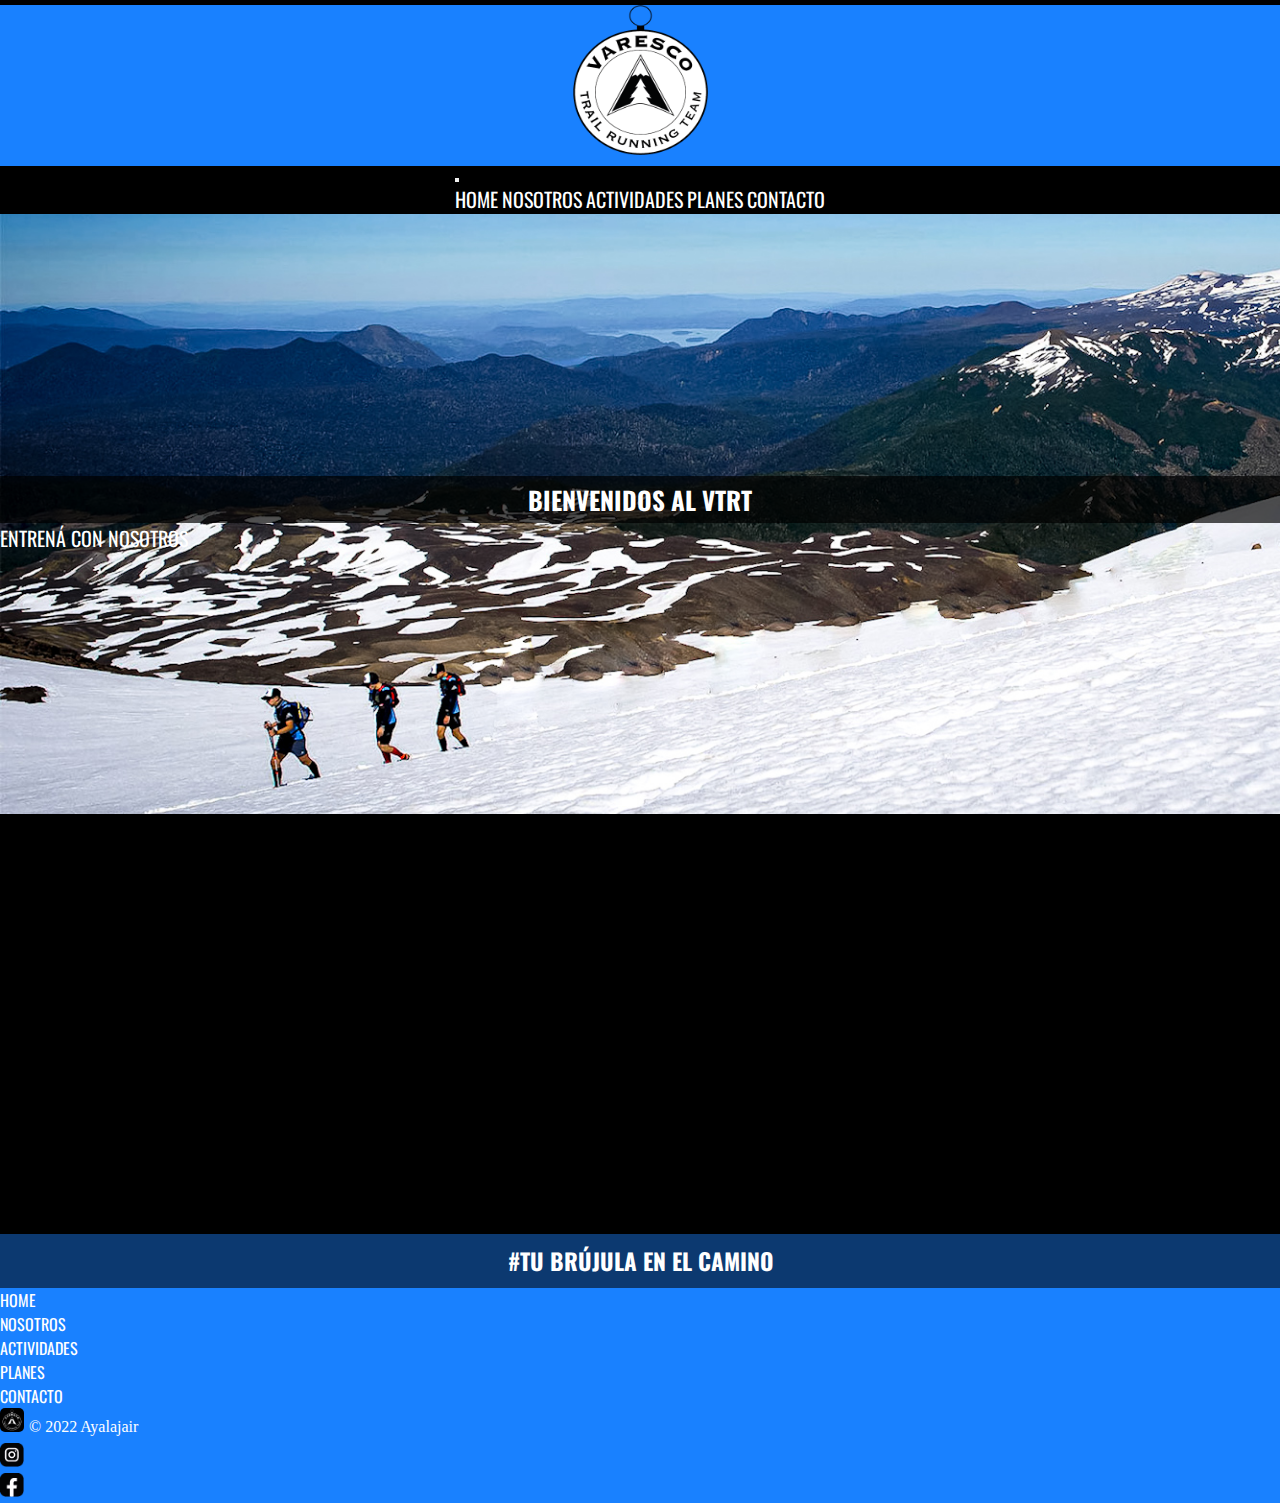
==== index.html @ 9fd73ffb "Se agregó un boton en cada página con bootstrap" ====
<!DOCTYPE html>
<html lang="es">
<head>
    <meta charset="UTF-8">
    <meta http-equiv="X-UA-Compatible" content="IE=edge">
    <meta name="viewport" content="width=device-width, initial-scale=1.0">
    <title>Varesco Trail Running Team - Home</title>
    <link href="https://cdn.jsdelivr.net/npm/bootstrap@5.1.3/dist/css/bootstrap.min.css" rel="stylesheet" integrity="sha384-1BmE4kWBq78iYhFldvKuhfTAU6auU8tT94WrHftjDbrCEXSU1oBoqyl2QvZ6jIW3" crossorigin="anonymous">
    <link rel="stylesheet" href="./css/estilo.css">
    <link rel="shorcut icon" href="./img/favicon_io/android-chrome-512x512.png">
    <link rel="preconnect" href="https://fonts.googleapis.com">
    <link rel="preconnect" href="https://fonts.gstatic.com" crossorigin>
    <link href="https://fonts.googleapis.com/css2?family=Oswald:wght@200;400;500;700&family=Roboto:ital,wght@0,100;0,300;0,400;0,500;1,300&display=swap" rel="stylesheet">
    <link rel="stylesheet" href="https://unpkg.com/aos@next/dist/aos.css" />
</head>
<body class="layout">
    <header class="header container-fluid fixed-top">
        <div class="header__logo">
            <a href="./index.html">
                <img src="./img/Logo VTRT.png" alt="Logo Varesco" >
            </a>
        </div>
        <nav class="navbar navbar-expand-lg navbar-dark header__menu">
            <div class="container-fluid">
                <button class="navbar-toggler" type="button" data-bs-toggle="collapse" data-bs-target="#navbarNavAltMarkup" aria-controls="navbarNavAltMarkup" aria-expanded="false" aria-label="Toggle navigation">
                <span class="navbar-toggler-icon"></span>
                </button>
                <div class="collapse navbar-collapse menu_texto" id="navbarNavAltMarkup">
                    <div class="navbar-nav">
                        <a class="nav-link active" aria-current="page" href="./index.html">Home</a>
                        <a class="nav-link" href="./html/nosotros.html">Nosotros</a>
                        <a class="nav-link" href="./html/actividades.html">Actividades</a>
                        <a class="nav-link" href="./html/planes.html">Planes</a>
                        <a class="nav-link" href="./html/contacto.html">Contacto</a>
                </div>
                </div>
            </div>
        </nav>
    </header>
    <section class="banner__home">
        <div class="banner__titulo">
            <h1 class="titulo">Bienvenidos al Vtrt</h1>
        </div>
        <div class="d-grid col-2 mx-auto my-4 ">
            <a class="btn btn-primary btn-sm" href="./html/contacto.html" role="button">Entrená con nosotros</a>
        </div>    
    </section>
    <main class="seccion"> 
        <div class="seccion__contenedor" data-aos="fade-up">
            <div class="contenedor__imagen">
                <img src="./img/icono_runner.png" alt="icono entrenamiento" >
            </div>
            <div class="contenedor__texto">
                <h3>Entrenamientos Grupales</h3>
                <p>Vení y sumate a entrenar con nosotros, nos juntamos todas las semanas para mejorar aspectos técnicos.</p>
            </div>
        </div>
        <div class="seccion__contenedor" data-aos="fade-up">
            <div class="contenedor__imagen">
                <img src="./img/icono_laptop.png" alt="icono a distancia" >
            </div>
            <div class="contenedor__texto">
                <h3>Entrenamiento a Distancia</h3>
                <p>Contanos tus objetivos y recibí una planificación acorde a ellos para entrenar desde donde quieras.</p>
            </div>
        </div>
        <div class="seccion__contenedor" data-aos="fade-up">
            <div class="contenedor__imagen">
                <img src="./img/icono_carpa.png" alt="icono campamentos" >
            </div>
            <div class="contenedor__texto">
                <h3>Camps</h3>
                <p>Si te gusta la montaña, podés sumarte a nuestros camps, pasá unos días lejos de la ciudad y aprovechá para entrenar.</p>
            </div>
        </div>
    </main>
        <footer class="d-flex flex-wrap justify-content-around align-items-center my-4 footer">
            <div class="container-fluid contenedor_eslogan">    
                <h2 class="eslogan">#tu brújula en el camino</h2>
            </div>
            <div class="container-fluid">
                <ul class="nav justify-content-center border-bottom pb-3 mb-3">
                    <li class="nav-item"><a href="./index.html" class="nav-link px-2 copy">Home</a></li>
                    <li class="nav-item"><a href="./html/nosotros.html" class="nav-link px-2 copy">Nosotros</a></li>
                    <li class="nav-item"><a href="./html/actividades.html" class="nav-link px-2 copy">Actividades</a></li>
                    <li class="nav-item"><a href="./html/planes.html" class="nav-link px-2 copy">Planes</a></li>
                    <li class="nav-item"><a href="./html/contacto.html" class="nav-link px-2 copy">Contacto</a></li>
                </ul>
            </div>
            <div class="col-md-4 d-flex align-items-center footer_bajo">
                <a href="./index.html" class="mb-3 me-2 mb-md-0 text-muted text-decoration-none lh-1">
                    <img src="./img/favicon_io/favicon-32x32.png" alt="logo vtrt" class="bi loguito" width="24" height="24">
                </a>
                <span class="copy">© 2022 Ayalajair</span>
            </div>
            <ul class="nav col-md-4 justify-content-end list-unstyled d-flex footer_bajo">
                <li class="ms-3"><a class="text-muted" href="https://www.instagram.com/varesco.trt"><img src="./img/icono instagram.png" alt="logo instagram" width="24" height="24"></a></li>
                <li class="ms-3"><a class="text-muted" href="https://www.facebook.com/varesco.trt/"><img src="./img/icono face.png" alt="logo facebook" width="24" height="24"></a></li>
            </ul>
        </footer>
    <!-- Script de animaciones Aos -->
    <script src="https://unpkg.com/aos@next/dist/aos.js"></script>
    <script>
        AOS.init();
    </script>    
    <!-- Bootstrap JS -->
    <script src="https://cdn.jsdelivr.net/npm/bootstrap@5.1.3/dist/js/bootstrap.bundle.min.js" integrity="sha384-ka7Sk0Gln4gmtz2MlQnikT1wXgYsOg+OMhuP+IlRH9sENBO0LRn5q+8nbTov4+1p" crossorigin="anonymous"></script>
</body>
</html>
---- css/estilo.css ----
* {
	margin: 0;
	padding: 0;
}
html,body {
	width: 100%;
	height: 100vh;
}
html {
    background-color: #000;
}
h1 {
	font-size: 25px;
}

h2 {
	font-family: 'Oswald', sans-serif;
	text-transform: uppercase;
	font-size: 23px;
}
h3 {
	font-family: 'Oswald', sans-serif;
	text-transform: uppercase;
}

a {
	text-decoration: none;
	color: #fff;
	font-family: 'Oswald', sans-serif;
	font-size: 20px;
	text-transform: uppercase;
}

p {
	font-size: 15px;
}

/* .layout {
	display: grid;
	grid-template-columns: 45px auto 45px;
	grid-template-rows: auto 600px auto auto auto 250px;
} */


.header {
    background-color: #1981FF;
	width: 100%;
	position: sticky;
	top: 0;
	padding: 0;
}
.header__logo {
    margin: 5px;
	display: flex;
	justify-content: center;
}

.header__logo img {
	width: 135px;
	height: 150px;
}

.header__menu {
	background-color: #000;
	display: flex;
	justify-content: center;
}
.menu_texto {
	display: flex;
	justify-content: center;
}
.header__menu a {
	text-align: center;
}


/*-------------------------------- Css Página Home-------------------------------------------------- */

.banner__home {
	grid-column: 1/4;
	grid-row: 2/3;
	padding-top: 0;
	width: 100%;
	height: auto;
	background-image: url(../img/imagen_portada.jpg);
	background-attachment: fixed;
	background-size: cover;
	background-repeat: no-repeat;
	height: 600px;
	display:flex;
	flex-flow: column;
	justify-content: center;

}

.banner__titulo {
	background-color: #000000af;
	color: #fff;
	padding: 5px;
	
	text-align: center;
	text-transform: uppercase;
	font-family: 'Oswald', sans-serif;
}

.banner__subtitulo {
	background-color: #0C3970;
	width: 250px;
	border: 1px solid #000;
	border-radius: 5px;
	text-align: center;
	margin: 50px auto;
	padding: 5px 10px;
	color: #fff;
	font-size: 20px;
	text-transform: uppercase;
	font-family: 'Oswald', sans-serif;
}


.seccion {
	grid-column: 2/3;
	grid-row: 3/6;
	margin-top: 40px;
	margin-bottom: 40px;
	display: flex;
	flex-flow: row wrap;
	justify-content: space-evenly;
}

.seccion__contenedor {
	width: 300px;
	height: 300px;
	margin: 20px;
	background-color: #1981FF;
	display: flex;
	flex-direction: column;
	justify-content: space-between;
	align-items: center;
	border-radius: 20px;
	box-shadow: 0 0 4px 0 #fff;
	
}

.seccion__contenedor:hover {
	transition: 0.2 all;
	transform: scale(1.05);
}

.contenedor__imagen img {
	background-color: #fff;
	margin: 20px;
	padding: 10px;
	border-radius: 20px;
	width: 125px;
	height: 100px;
}

.contenedor__texto {
	height: auto;
}

.contenedor__texto h3 {
	color: #fff;
	background-color: #000;
	text-align: center;
	padding: 5px;
}

.contenedor__texto p {
	background-color: #0C3970;
	color: #fff;
	font-family: 'Roboto', sans-serif;
	text-align: center;
	padding: 10px;
	margin: 0;
	border-radius:0 0 20px 20px;
	
}

/*-------------------------- Css página Nosotros------------------------------------------------ */

.banner__nosotros {
	grid-column: 1/4;
	padding-top: 0;
	width: 100%;
	height: auto;
	background-image: url(../img/imagen_nosotros.jpg);
	background-attachment: fixed;
	background-size: cover;
	background-repeat: no-repeat;
	height: 600px;
	display:flex;
	flex-flow: column;
	justify-content: center;
}

.nosotros {
	grid-column: 2/3;
	grid-row: 3/5;
}
.ubicacion {
	grid-column: 2/3;
	grid-row: 5/6;
}

.nosotros__contenido {
	
	height: auto;
	width: 100%;
	display: flex;
	flex-wrap: wrap;
	justify-content: center;
	align-items: center;
	overflow: hidden;
}

.nosotros__contenido--azul {
	height: auto;
	width: 100%;
	background-color: #0C3970;
	display: flex;
	flex-wrap: wrap;
	justify-content: center;
	align-items: center;
	overflow: hidden;
}

.nosotros__media img {
	height: 350px;
	border-radius: 5px;
}

.nosotros__media {
	height: 350px;
    margin: 15px;
	display: inline-block;
    padding: 10px;
}

.nosotros__texto{
	color:#fff;
	width: 30%;
	display: inline-block;
	margin: 10px;
    padding: 10px 20px 20px 10px;
}
.nosotros__texto h2 {
	text-align: center;
	padding: 5px;
}

.nosotros__texto p {
	font-size: 15px;
	font-family: 'Roboto', sans-serif;
	text-align: justify;
}
.nosotros__media iframe {
	border-radius: 5px;
	height: 350px;
	width: 400px;
}


/*--------------------------- Css página actividades ---------------------------------------*/

.banner__actividades {
	grid-column: 1/4;
	padding-top: 0;
	width: 100%;
	height: auto;
	background-image: url(../img/imagen__actividades.jpg);
	background-attachment: fixed;
	background-size: cover;
	background-repeat: no-repeat;
	height: 600px;
	display:flex;
	flex-flow: column;
	justify-content: center;
}

.actividades {
	grid-column: 2/3;
	grid-row: 3/6;
}
.galeria {
	width: 100%;
	height: auto;
	overflow: hidden;
}

.galeria__texto {
	color: #fff;
	text-align: center;
	overflow: hidden;
}

.galeria__texto h2 {
	background-color: #0C3970;
	padding: 10px;
	
}
.galeria__texto p {
	padding: 10px;
	font-family: 'Roboto', sans-serif;
	text-transform: uppercase;
}

.galeria__fotos {
	margin: 5px auto;
	width: 100%;
	max-width: 1000px;
	display: grid;
	grid-template-columns: repeat(3, 1fr);
	gap: 5px;
}

.galeria__fotos img {
	width: 100%;
	filter: blur(1px) brightness(80%);
}
.galeria__fotos img:hover {
	filter: none;
	transform: scale(1.01);
}

/* ----------------------Css página planes-------------------------------------------- */

.banner__planes {
	grid-column: 1/4;
	padding-top: 0;
	width: 100%;
	height: auto;
	background-image: url(../img/imagen_planes.jpg);
	background-attachment: fixed;
	background-size: cover;
	background-repeat: no-repeat;
	height: 600px;
	display:flex;
	flex-flow: column;
	justify-content: center;
}


.planes {
	grid-column: 2/3;
	grid-row: 3/6;
	width: 90%;
	max-width: 1200px;
	margin: 0 auto;
	display: flex;
	justify-content: space-evenly;
	align-items: center;
	flex-wrap: wrap;
}

.planes__tabla {
	color: #fff;
	text-align: center;
	margin: 20px 0 0 0;
	width: 30%;
	min-width: 250px;
	height: 350px;
	border: 1px solid #fff;
	border-radius: 5px;
	box-shadow: 0 0 4px 0 #fff;
	padding: 10px;
	flex-grow: 1;
}

.planes__tabla h2 {
	background-color: #1981FF;
	margin-bottom: 30px;
}

.planes__tabla h3 {
	margin-bottom: 30px;
}

.planes__tabla ul {
	margin-bottom: 40px;
}

.planes__tabla ul li {	
	font-family: 'Roboto', sans-serif;
	font-weight: 600;
	list-style: none;
	margin-bottom: 10px;
}

.planes__tabla a {
	background-color: #1981FF;
	padding: 5px 20px;
	border-radius: 20px;
	font-weight: 600;
}

.planes__tabla:hover {
	background-color: #0C3970;
	transition: 0.2 all;
	transform: scale(1.05);
}
/* ----------------------Css página contacto------------------------------------------ */

.banner__contacto {
	grid-column: 1/4;
	padding-top: 0;
	width: 100%;
	height: auto;
	background-image: url(../img/imagen_contacto.jpg);
	background-attachment: fixed;
	background-size: cover;
	background-repeat: no-repeat;
	height: 600px;
	display:flex;
	flex-flow: column;
	justify-content: center;
}

.formulario {
	grid-column: 2/3;
	grid-row: 3/6;
	width: 100%;
	height: auto;
}

.formulario__contacto {
	background-color: #0C3970;
	padding: 20px 10px;
	margin: 30px auto;
	height: auto;
	width: 400px;
	border-radius: 5px;
}
.formulario__contacto fieldset {
	width: 100%;
	margin: 15px 0;
	border: none;
	color: #fff;
}

.formulario__contacto legend {
	font-family: 'Oswald', sans-serif;
	font-size: 17px;
	text-transform: uppercase;
	text-align: center;
	background-color: #1981FF;
	width: 100%;
	height: 30px;
	margin: 20px 0;
}

.contacto__campo {
	font-family: 'Roboto', sans-serif;
	margin: auto;
	padding: 5px;
}
.contacto__campo input{
	padding: 3px;
}
.contacto__campo label {
	padding: 3px;
}

.comentario {
	width: 300px;
}

.contacto__submit input {
	color: #fff;
	font-family: 'Oswald', sans-serif;
	font-size: 17px;
	text-transform: uppercase;
	background-color: #1981FF;
	border: none;
	padding: 3px;
	width: 100%;
	margin: 5px auto;
}

.contacto__submit :hover {
	background-color: #1981FF;
}


/* -------------------Css footer------------------------------------------------------ */
.footer{
	background-color: #1981FF;
	margin-top: 20px;
}
.contenedor_eslogan{
	padding: 0;
}

.eslogan {
	background-color: #0C3970;
	color: #fff;
	font-family: 'Oswald', sans-serif;
	text-transform: uppercase;
	text-align: center;
	padding: 10px;
}
.footer_bajo {
	margin-bottom: 5px;
}
.copy{
	color: #fff;
	font-size: medium;
}
.loguito{
	border-radius: 5px;
}

.iconos__redes a {
	padding: 10px;
}

/* media query para tablets */
@media screen and (max-width: 768px) {

	h1 {
		font-size: 20px;
	}
	h2 { 
		font-size: 17px;
	}
	h3{
		font-size: 15px;
	}
	a {
		font-size: 15px;
	}
	p{
		font-size: 12px;
	}
/* --------------------------------------header para tablets------------------------------------------- */	
	.header__logo img {
		width: 115px;
		height: 130px;
	}
/* ------------------------------ Home para tablets---------------------------------------------------- */
	.banner__home {
		background-image: url(../img/imagen_portada-mobile.jpg);
		height: 700px;
	}
	.seccion__contenedor {
		width: 300px;
		height: 275px;
		margin: 10px;		
	}
/*----------------------------- Nosotros para tablets--------------------------------------------------- */
	.banner__nosotros{
		background-image: url(../img/imagen_nosotros-mobile.jpg) ;
		height: 700px;
	}
	.nosotros {
		grid-column: 1/4;
		grid-row: 3/5;
	}
	.ubicacion {
		grid-column: 1/4;
		grid-row: 5/6;
	}
	.nosotros__contenido {
		flex-direction: column;
	}
	
	.nosotros__contenido--azul {
		flex-direction: column;
	}
	
	.nosotros__media img {
		height: 300px;
		margin: auto;
	}
	
	.nosotros__media {
		height: 300px;
		display: block;
	}
	
	.nosotros__texto{
		width: 80%;
		display: block;
		margin: 10px auto;
		padding: 10px 10px 10px 10px;
	}

	.nosotros__media iframe {
		height: 250px;
		width: 300px;
	}

/*-------------------------- Página Actividades para tablets----------------------------- */
	.banner__actividades {
		background-image: url(../img/imagen__actividades-mobile.jpg);
		height: 700px;
	}
	.galeria__fotos {
		display: grid;
		grid-template-columns: repeat(2, 1fr);
	}
	.galeria__fotos img {
		filter: none;
	}
/* -----------------------------Página Planes para tablets-------------------------------- */
	.banner__planes {
		background-image: url(../img/imagen_planes-mobile.jpg);
		height: 700px;
	}
/* ----------------------------Pagina Contacto para tablets------------------------------- */
	.banner__contacto {
		background-image: url(../img/imagen_contacto-mobile.jpg);
		height: 700px;
	}
	
	.formulario__contacto {
		background-color: #0C3970;
		padding: 20px 10px;
		margin: 30px auto;
		height: auto;
		width: 400px;
		border-radius: 5px;
	}
	
	.formulario__contacto legend {
		font-size: 14px;
	}	
	.contacto__submit input {
		font-size: 14px;
	}
}
/* Media query para celulares */
@media screen and (max-width: 480px){

	h1 {
		font-size: 17px;
	}
	h2 { 
		font-size: 15px;
	}
	h3{
		font-size: 14px;
	}
	a {
		font-size: 14px;
	}
	p{
		font-size: 12px;
	}
/* ----------------------------------------Header para celulares-------------------------------------------------- */
	.header__logo img {
		width: 105px;
		height: 120px;
	}

/* -----------------------------------Home para celulares--------------------------- */
	.seccion__contenedor {
		width: 250px;
		height: 260px;
		margin: 10px;		
	}
/*-----------------------------------Nosotros para celulares ------------------------------ */
	.nosotros__media img {
		height: 250px;
	}
	
	.nosotros__media {
		height: 250px;
	}

	.nosotros__media iframe {
		height: 250px;
		width: 250px;
	}
/* -----------------------------Actividades para celulares---------------------------------- */	
	.galeria__fotos {
		display: grid;
		grid-template-columns: repeat(1, 1fr);
	}
/* -----------------------------Contacto para celulares--------------------- */

.formulario__contacto {
	background-color: #0C3970;
	padding: 20px 10px;
	margin: 30px auto;
	height: auto;
	width: 250px;
	border-radius: 5px;
}

.formulario__contacto legend {
	font-size: 16px;
}	
.contacto__campo {
	font-size: 16px;
}
.contacto__submit input a {
	font-size: 16px;
}

.comentario {
	width: 230px;
}
/* -----------------footer para celulares---------------- */

.footer__contacto {
	display: flex;
	flex-direction: column;
	align-items: center;
}
}
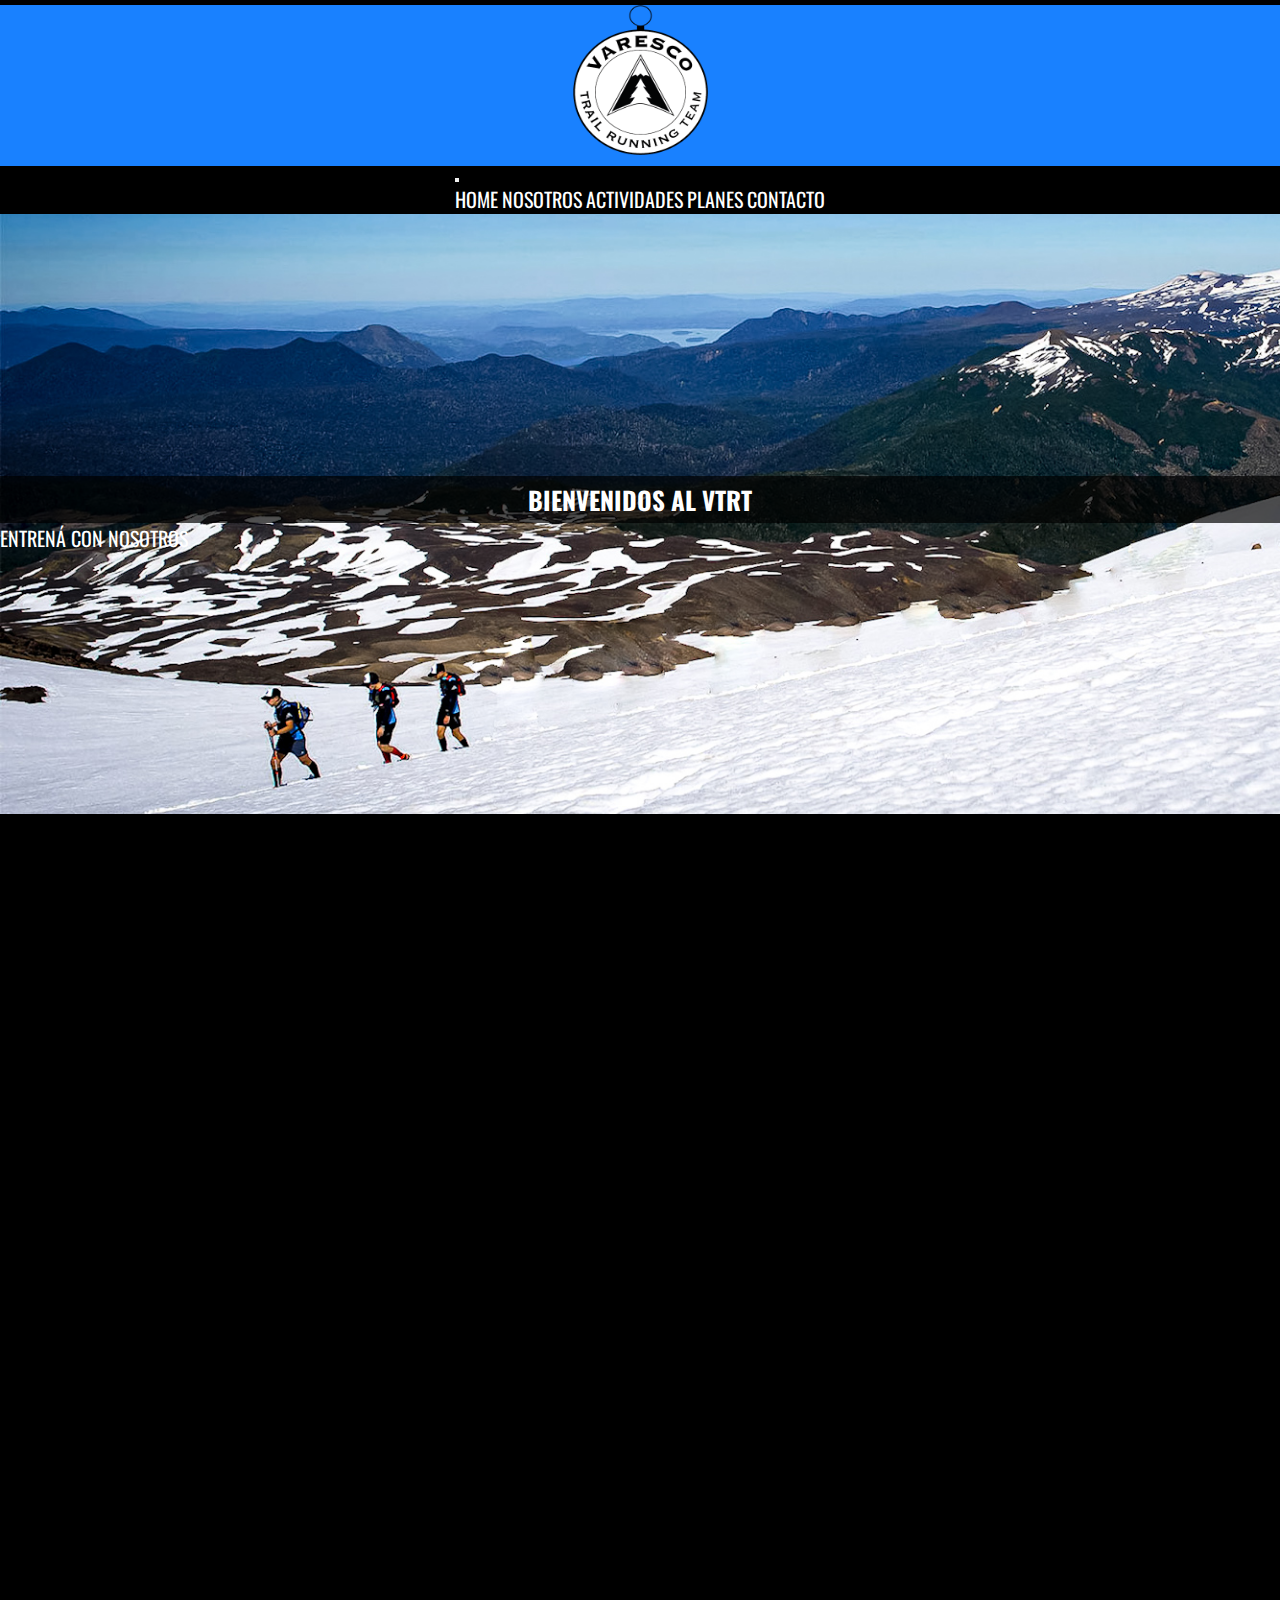
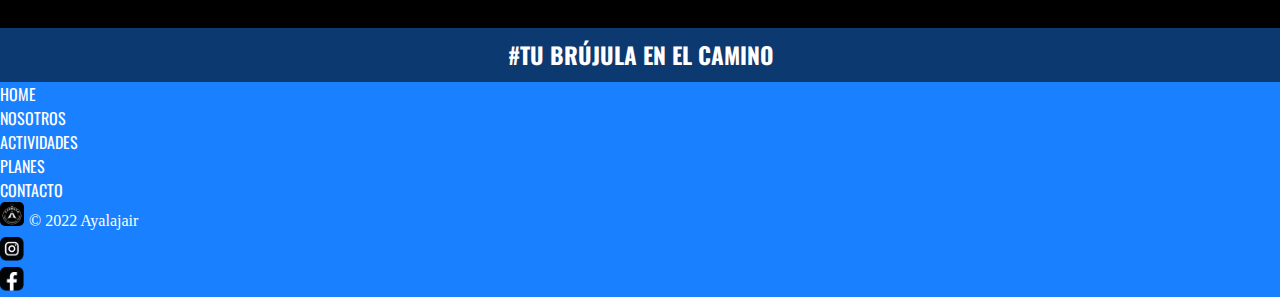
==== commit 084032e2: "Se implementaron Cards de Bootstrap en el Home" ====
--- a/index.html
+++ b/index.html
@@ -41,50 +41,52 @@
         <div class="banner__titulo">
             <h1 class="titulo">Bienvenidos al Vtrt</h1>
         </div>
-        <div class="d-grid col-2 mx-auto my-4 ">
+        <div class="d-grid col-sm-6 col-md-4 col-lg-2  mx-auto my-4 ">
             <a class="btn btn-primary btn-sm" href="./html/contacto.html" role="button">Entrená con nosotros</a>
         </div>    
     </section>
-    <main class="seccion"> 
-        <div class="seccion__contenedor" data-aos="fade-up">
-            <div class="contenedor__imagen">
-                <img src="./img/icono_runner.png" alt="icono entrenamiento" >
+    <main class="container-fluid py-3"> 
+        <div class="row justify-content-around">
+            <div class="card align-items-center my-4 carta" style="width: 18rem;" data-aos="fade-up" >
+                <div class="contenedor__imagen">
+                    <img src="./img/icono_runner.png" alt="icono entrenamiento" >
+                </div>
+                <div class="card-body contenedor__texto">
+                    <h3 class="card-title">Entrenamientos Grupales</h3>
+                    <p class="card-text">Vení y sumate a entrenar con nosotros, nos juntamos todas las semanas para mejorar aspectos técnicos.</p>
+                </div>
             </div>
-            <div class="contenedor__texto">
-                <h3>Entrenamientos Grupales</h3>
-                <p>Vení y sumate a entrenar con nosotros, nos juntamos todas las semanas para mejorar aspectos técnicos.</p>
+            <div class="card align-items-center my-4 carta" style="width: 18rem;" data-aos="fade-up" >
+                <div class="contenedor__imagen">
+                    <img src="./img/icono_laptop.png" alt="icono a distancia" >
+                </div>
+                <div class="card-body contenedor__texto">
+                    <h3 class="card-title">Entrenamiento a Distancia</h3>
+                    <p class="card-text">Contanos tus objetivos y recibí una planificación acorde a ellos para entrenar desde donde quieras, cuando quieras.</p>
+                </div>
             </div>
-        </div>
-        <div class="seccion__contenedor" data-aos="fade-up">
-            <div class="contenedor__imagen">
-                <img src="./img/icono_laptop.png" alt="icono a distancia" >
-            </div>
-            <div class="contenedor__texto">
-                <h3>Entrenamiento a Distancia</h3>
-                <p>Contanos tus objetivos y recibí una planificación acorde a ellos para entrenar desde donde quieras.</p>
-            </div>
-        </div>
-        <div class="seccion__contenedor" data-aos="fade-up">
-            <div class="contenedor__imagen">
-                <img src="./img/icono_carpa.png" alt="icono campamentos" >
-            </div>
-            <div class="contenedor__texto">
-                <h3>Camps</h3>
-                <p>Si te gusta la montaña, podés sumarte a nuestros camps, pasá unos días lejos de la ciudad y aprovechá para entrenar.</p>
+            <div class="card align-items-center my-4 carta" style="width: 18rem;" data-aos="fade-up" >
+                <div class="contenedor__imagen">
+                    <img src="./img/icono_carpa.png" alt="icono campamentos" >
+                </div>
+                <div class="card-body contenedor__texto">
+                    <h3 class="card-title">Camps</h3>
+                    <p class="card-text">Si te gusta la montaña, podés sumarte a nuestros camps, pasá unos días lejos de la ciudad y aprovechá para entrenar.</p>
+                </div>
             </div>
         </div>
     </main>
-        <footer class="d-flex flex-wrap justify-content-around align-items-center my-4 footer">
+    <footer class="d-flex flex-wrap justify-content-around align-items-center my-4 footer">
             <div class="container-fluid contenedor_eslogan">    
                 <h2 class="eslogan">#tu brújula en el camino</h2>
             </div>
             <div class="container-fluid">
-                <ul class="nav justify-content-center border-bottom pb-3 mb-3">
-                    <li class="nav-item"><a href="./index.html" class="nav-link px-2 copy">Home</a></li>
-                    <li class="nav-item"><a href="./html/nosotros.html" class="nav-link px-2 copy">Nosotros</a></li>
-                    <li class="nav-item"><a href="./html/actividades.html" class="nav-link px-2 copy">Actividades</a></li>
-                    <li class="nav-item"><a href="./html/planes.html" class="nav-link px-2 copy">Planes</a></li>
-                    <li class="nav-item"><a href="./html/contacto.html" class="nav-link px-2 copy">Contacto</a></li>
+                <ul class="nav justify-content-center border-bottom mb-3">
+                    <li class="nav-item"><a href="./index.html" class="nav-link px-2 copy footer_link">Home</a></li>
+                    <li class="nav-item"><a href="./html/nosotros.html" class="nav-link px-2 copy footer_link">Nosotros</a></li>
+                    <li class="nav-item"><a href="./html/actividades.html" class="nav-link px-2 copy footer_link">Actividades</a></li>
+                    <li class="nav-item"><a href="./html/planes.html" class="nav-link px-2 copy footer_link">Planes</a></li>
+                    <li class="nav-item"><a href="./html/contacto.html" class="nav-link px-2 copy footer_link">Contacto</a></li>
                 </ul>
             </div>
             <div class="col-md-4 d-flex align-items-center footer_bajo">
--- a/css/estilo.css
+++ b/css/estilo.css
@@ -21,6 +21,7 @@
 h3 {
 	font-family: 'Oswald', sans-serif;
 	text-transform: uppercase;
+	font-size: 20px;
 }
 
 a {
@@ -34,13 +35,6 @@
 p {
 	font-size: 15px;
 }
-
-/* .layout {
-	display: grid;
-	grid-template-columns: 45px auto 45px;
-	grid-template-rows: auto 600px auto auto auto 250px;
-} */
-
 
 .header {
     background-color: #1981FF;
@@ -103,67 +97,32 @@
 	font-family: 'Oswald', sans-serif;
 }
 
-.banner__subtitulo {
-	background-color: #0C3970;
-	width: 250px;
-	border: 1px solid #000;
-	border-radius: 5px;
-	text-align: center;
-	margin: 50px auto;
-	padding: 5px 10px;
-	color: #fff;
-	font-size: 20px;
-	text-transform: uppercase;
-	font-family: 'Oswald', sans-serif;
-}
-
-
-.seccion {
-	grid-column: 2/3;
-	grid-row: 3/6;
-	margin-top: 40px;
-	margin-bottom: 40px;
-	display: flex;
-	flex-flow: row wrap;
-	justify-content: space-evenly;
-}
-
-.seccion__contenedor {
-	width: 300px;
-	height: 300px;
-	margin: 20px;
+.carta {
 	background-color: #1981FF;
-	display: flex;
-	flex-direction: column;
-	justify-content: space-between;
-	align-items: center;
+	padding: 0;	
 	border-radius: 20px;
-	box-shadow: 0 0 4px 0 #fff;
-	
-}
-
-.seccion__contenedor:hover {
-	transition: 0.2 all;
-	transform: scale(1.05);
 }
 
 .contenedor__imagen img {
 	background-color: #fff;
 	margin: 20px;
 	padding: 10px;
-	border-radius: 20px;
+	border-radius: 10px;
 	width: 125px;
 	height: 100px;
 }
 
 .contenedor__texto {
 	height: auto;
+	width: auto;
+	padding: 0;
 }
 
 .contenedor__texto h3 {
 	color: #fff;
 	background-color: #000;
 	text-align: center;
+	margin: 0;
 	padding: 5px;
 }
 
@@ -172,8 +131,7 @@
 	color: #fff;
 	font-family: 'Roboto', sans-serif;
 	text-align: center;
-	padding: 10px;
-	margin: 0;
+	padding: 5px;
 	border-radius:0 0 20px 20px;
 	
 }
@@ -486,7 +444,7 @@
 /* -------------------Css footer------------------------------------------------------ */
 .footer{
 	background-color: #1981FF;
-	margin-top: 20px;
+	margin-top: 10px;
 }
 .contenedor_eslogan{
 	padding: 0;
@@ -543,11 +501,7 @@
 		background-image: url(../img/imagen_portada-mobile.jpg);
 		height: 700px;
 	}
-	.seccion__contenedor {
-		width: 300px;
-		height: 275px;
-		margin: 10px;		
-	}
+
 /*----------------------------- Nosotros para tablets--------------------------------------------------- */
 	.banner__nosotros{
 		background-image: url(../img/imagen_nosotros-mobile.jpg) ;
@@ -704,9 +658,7 @@
 }
 /* -----------------footer para celulares---------------- */
 
-.footer__contacto {
-	display: flex;
-	flex-direction: column;
-	align-items: center;
+.footer_link {
+	font-size: x-small;
 }
 }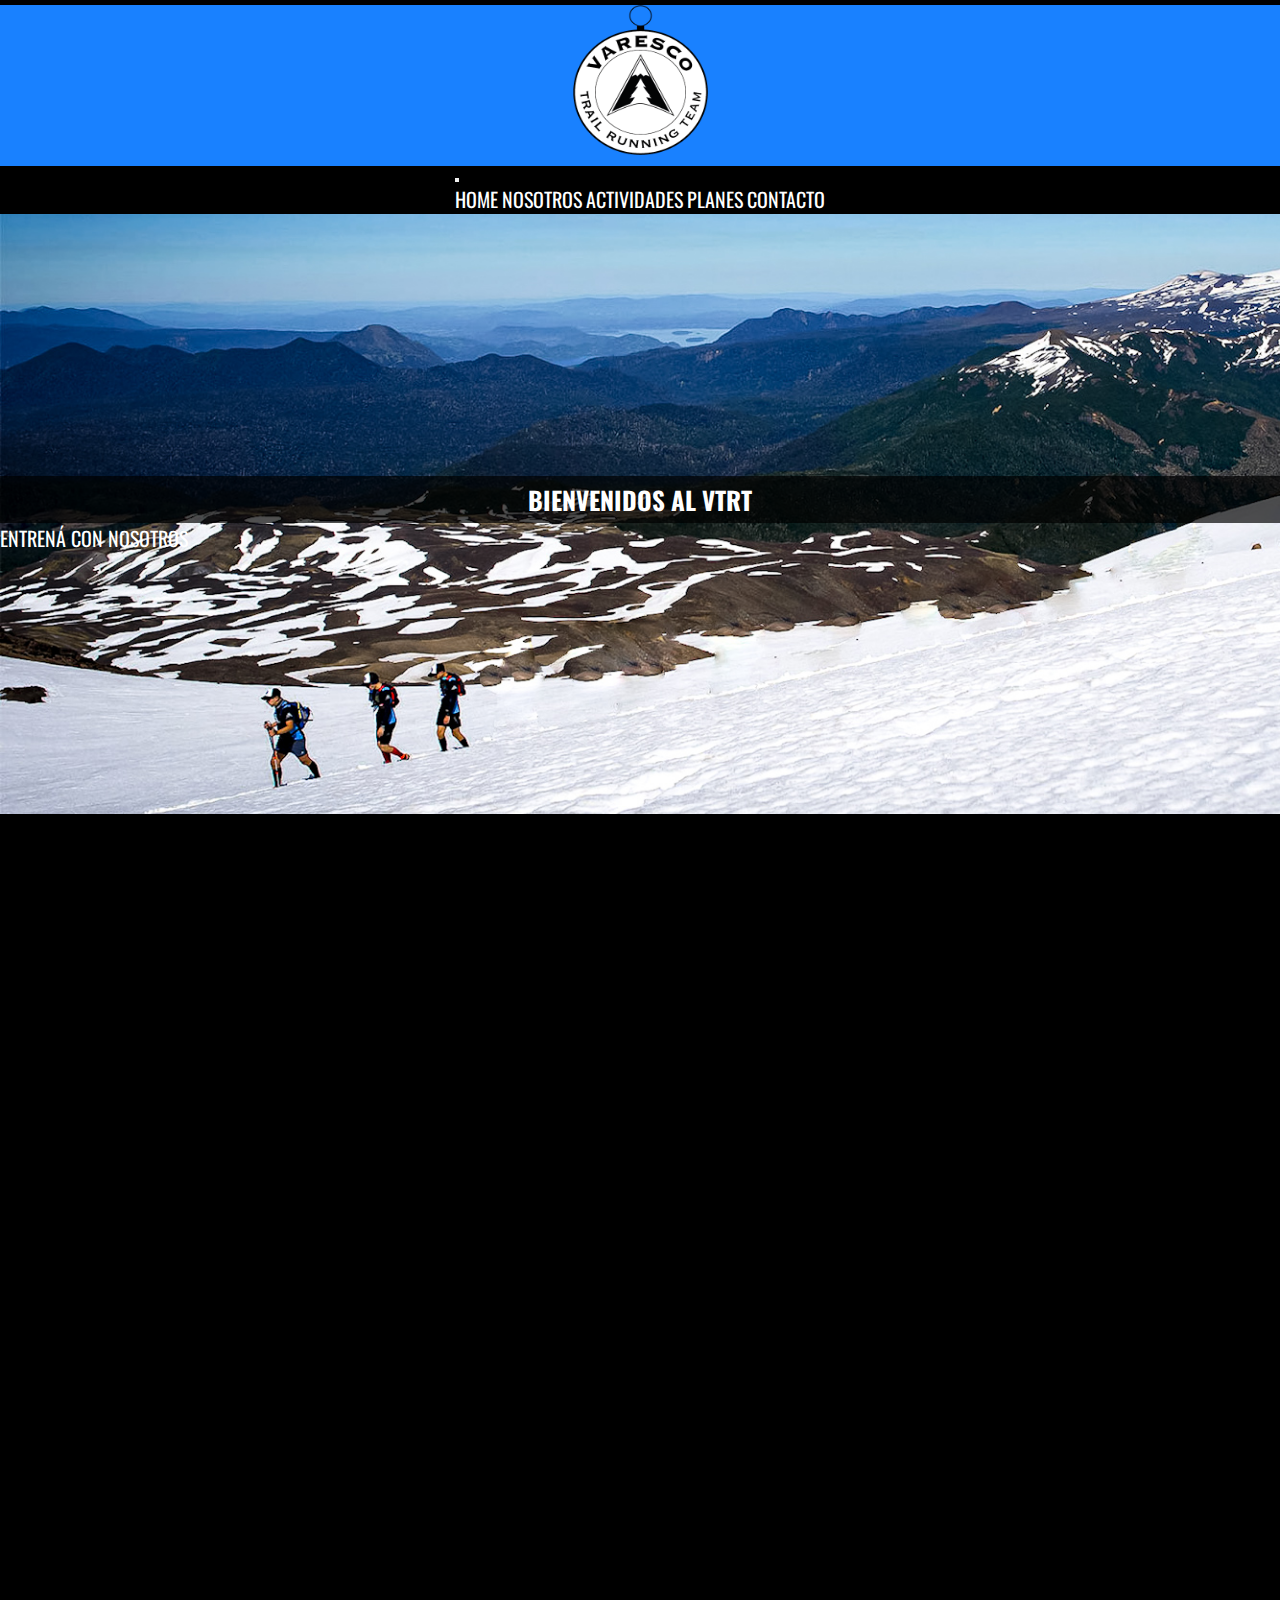
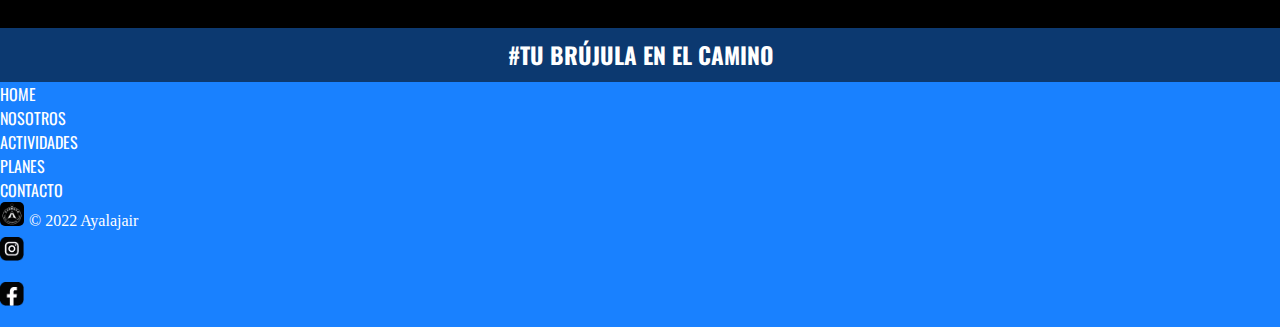
==== commit 32bc0fdb: "Se modifico un poco el footer" ====
--- a/index.html
+++ b/index.html
@@ -96,8 +96,8 @@
                 <span class="copy">© 2022 Ayalajair</span>
             </div>
             <ul class="nav col-md-4 justify-content-end list-unstyled d-flex footer_bajo">
-                <li class="ms-3"><a class="text-muted" href="https://www.instagram.com/varesco.trt"><img src="./img/icono instagram.png" alt="logo instagram" width="24" height="24"></a></li>
-                <li class="ms-3"><a class="text-muted" href="https://www.facebook.com/varesco.trt/"><img src="./img/icono face.png" alt="logo facebook" width="24" height="24"></a></li>
+                <li class="ms-3"><a class="text-muted" href="https://www.instagram.com/varesco.trt"><img src="./img/icono instagram.png" class="logo_red" alt="logo instagram" width="24" height="24"></a></li>
+                <li class="ms-3"><a class="text-muted" href="https://www.facebook.com/varesco.trt/"><img src="./img/icono face.png" class="logo_red" alt="logo facebook" width="24" height="24"></a></li>
             </ul>
         </footer>
     <!-- Script de animaciones Aos -->
--- a/css/estilo.css
+++ b/css/estilo.css
@@ -472,6 +472,9 @@
 .iconos__redes a {
 	padding: 10px;
 }
+.logo_red {
+	margin-bottom: 15px;
+}
 
 /* media query para tablets */
 @media screen and (max-width: 768px) {
@@ -608,12 +611,7 @@
 		height: 120px;
 	}
 
-/* -----------------------------------Home para celulares--------------------------- */
-	.seccion__contenedor {
-		width: 250px;
-		height: 260px;
-		margin: 10px;		
-	}
+
 /*-----------------------------------Nosotros para celulares ------------------------------ */
 	.nosotros__media img {
 		height: 250px;
@@ -661,4 +659,7 @@
 .footer_link {
 	font-size: x-small;
 }
+.copy {
+	font-size: x-small;
+}
 }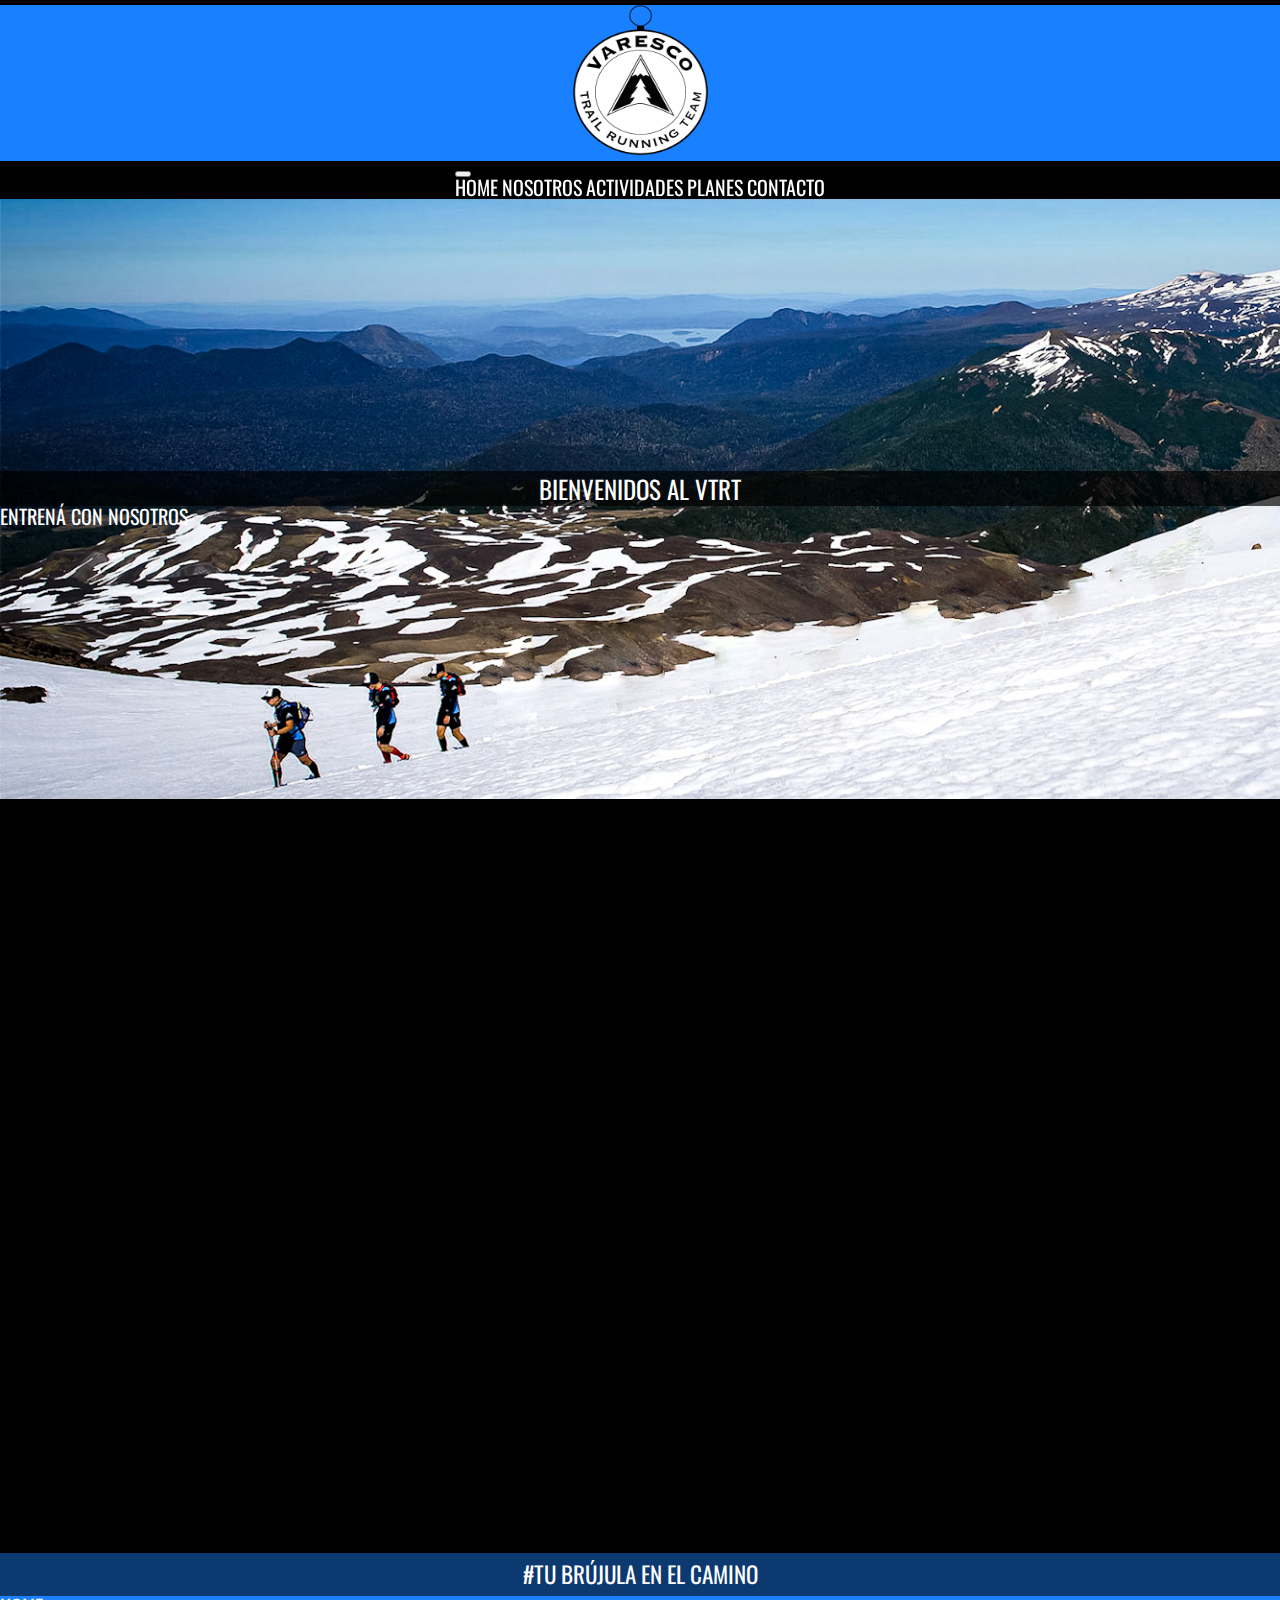
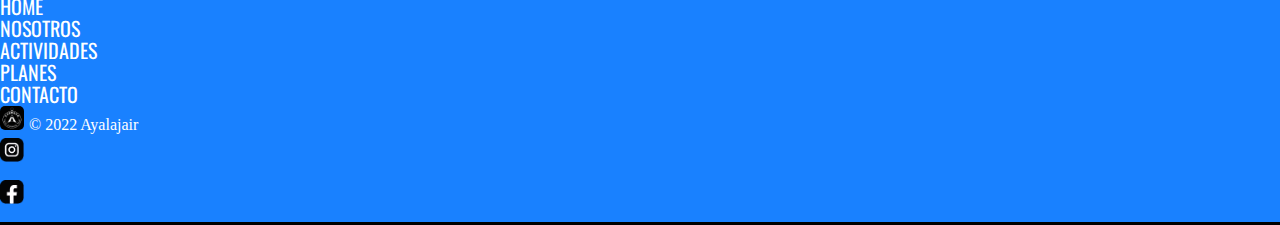
==== commit c214599f: "Se comenzó a implementar sass en las paginas hombe y nosotros" ====
--- a/index.html
+++ b/index.html
@@ -6,14 +6,14 @@
     <meta name="viewport" content="width=device-width, initial-scale=1.0">
     <title>Varesco Trail Running Team - Home</title>
     <link href="https://cdn.jsdelivr.net/npm/bootstrap@5.1.3/dist/css/bootstrap.min.css" rel="stylesheet" integrity="sha384-1BmE4kWBq78iYhFldvKuhfTAU6auU8tT94WrHftjDbrCEXSU1oBoqyl2QvZ6jIW3" crossorigin="anonymous">
-    <link rel="stylesheet" href="./css/estilo.css">
+    <link rel="stylesheet" href="./css/main.css">
     <link rel="shorcut icon" href="./img/favicon_io/android-chrome-512x512.png">
     <link rel="preconnect" href="https://fonts.googleapis.com">
     <link rel="preconnect" href="https://fonts.gstatic.com" crossorigin>
     <link href="https://fonts.googleapis.com/css2?family=Oswald:wght@200;400;500;700&family=Roboto:ital,wght@0,100;0,300;0,400;0,500;1,300&display=swap" rel="stylesheet">
     <link rel="stylesheet" href="https://unpkg.com/aos@next/dist/aos.css" />
 </head>
-<body class="layout">
+<body>
     <header class="header container-fluid fixed-top">
         <div class="header__logo">
             <a href="./index.html">
@@ -45,8 +45,8 @@
             <a class="btn btn-primary btn-sm" href="./html/contacto.html" role="button">Entrená con nosotros</a>
         </div>    
     </section>
-    <main class="container-fluid py-3"> 
-        <div class="row justify-content-around">
+    <main class="container-fluid py-3 principal"> 
+        <div class="row row-cols-1  row-cols-3 justify-content-around">
             <div class="card align-items-center my-4 carta" style="width: 18rem;" data-aos="fade-up" >
                 <div class="contenedor__imagen">
                     <img src="./img/icono_runner.png" alt="icono entrenamiento" >
--- a/css/main.css
+++ b/css/main.css
@@ -0,0 +1,459 @@
+@charset "UTF-8";
+html, body, div, span, applet, object, iframe,
+h1, h2, h3, h4, h5, h6, p, blockquote, pre,
+a, abbr, acronym, address, big, cite, code,
+del, dfn, em, img, ins, kbd, q, s, samp,
+small, strike, strong, sub, sup, tt, var,
+b, u, i, center,
+dl, dt, dd, ol, ul, li,
+fieldset, form, label, legend,
+table, caption, tbody, tfoot, thead, tr, th, td,
+article, aside, canvas, details, embed,
+figure, figcaption, footer, header, hgroup,
+menu, nav, output, ruby, section, summary,
+time, mark, audio, video {
+  margin: 0;
+  padding: 0;
+  border: 0;
+  font-size: 100%;
+  font: inherit;
+  vertical-align: baseline;
+}
+
+article, aside, details, figcaption, figure,
+footer, header, hgroup, menu, nav, section {
+  display: block;
+}
+
+body {
+  line-height: 1;
+}
+
+ol, ul {
+  list-style: none;
+}
+
+blockquote, q {
+  quotes: none;
+}
+
+blockquote:before, blockquote:after,
+q:before, q:after {
+  content: '';
+  content: none;
+}
+
+table {
+  border-collapse: collapse;
+  border-spacing: 0;
+}
+
+html {
+  width: 100%;
+  height: 100vh;
+  background-color: #000;
+}
+
+html body {
+  width: 100%;
+  height: 100vh;
+  background-color: #000;
+}
+
+html body h1 {
+  font-family: "Oswald", sans-serif;
+  font-size: 25px;
+  color: #fff;
+}
+
+html body h2 {
+  font-family: "Oswald", sans-serif;
+  text-transform: uppercase;
+  font-size: 23px;
+  color: #fff;
+}
+
+html body h3 {
+  font-family: "Oswald", sans-serif;
+  text-transform: uppercase;
+  font-size: 20px;
+  color: #fff;
+}
+
+html body a {
+  text-decoration: none;
+  color: #fff;
+  font-family: "Oswald", sans-serif;
+  font-size: 20px;
+  text-transform: uppercase;
+}
+
+html body p {
+  font-size: 15px;
+}
+
+.header {
+  background-color: #1981FF;
+  width: 100%;
+  position: -webkit-sticky;
+  position: sticky;
+  top: 0;
+  z-index: 100;
+  padding: 0;
+}
+
+.header .header__logo {
+  margin: 5px;
+  display: -webkit-box;
+  display: -ms-flexbox;
+  display: flex;
+  -webkit-box-pack: center;
+      -ms-flex-pack: center;
+          justify-content: center;
+}
+
+.header .header__logo img {
+  width: 135px;
+  height: 150px;
+}
+
+.header .header__menu {
+  background-color: #000;
+  display: -webkit-box;
+  display: -ms-flexbox;
+  display: flex;
+  -webkit-box-pack: center;
+      -ms-flex-pack: center;
+          justify-content: center;
+}
+
+.header .header__menu .menu_texto {
+  display: -webkit-box;
+  display: -ms-flexbox;
+  display: flex;
+  -webkit-box-pack: center;
+      -ms-flex-pack: center;
+          justify-content: center;
+}
+
+.header .header__menu a {
+  text-align: center;
+}
+
+.banner__home {
+  -ms-grid-column: 1;
+  -ms-grid-column-span: 3;
+  grid-column: 1/4;
+  -ms-grid-row: 2;
+  -ms-grid-row-span: 1;
+  grid-row: 2/3;
+  padding-top: 0;
+  width: 100%;
+  height: auto;
+  background-image: url(../img/imagen_portada.jpg);
+  background-attachment: fixed;
+  background-size: cover;
+  background-repeat: no-repeat;
+  height: 600px;
+  display: -webkit-box;
+  display: -ms-flexbox;
+  display: flex;
+  -webkit-box-orient: vertical;
+  -webkit-box-direction: normal;
+      -ms-flex-flow: column;
+          flex-flow: column;
+  -webkit-box-pack: center;
+      -ms-flex-pack: center;
+          justify-content: center;
+}
+
+.banner__titulo {
+  background-color: #000000af;
+  color: #fff;
+  padding: 5px;
+  text-align: center;
+  text-transform: uppercase;
+  font-family: "Oswald", sans-serif;
+}
+
+.principal {
+  background-color: #000;
+}
+
+.principal .carta {
+  background-color: #1981FF;
+  padding: 0;
+  border-radius: 20px;
+}
+
+.principal .carta .contenedor__imagen img {
+  background-color: #fff;
+  margin: 20px;
+  padding: 10px;
+  border-radius: 10px;
+  width: 125px;
+  height: 100px;
+}
+
+.principal .carta .contenedor__texto {
+  height: auto;
+  width: auto;
+  padding: 0;
+}
+
+.principal .carta .contenedor__texto h3 {
+  background-color: #000;
+  text-align: center;
+  margin: 0;
+  padding: 5px;
+}
+
+.principal .carta .contenedor__texto p {
+  background-color: #0C3970;
+  color: #fff;
+  font-family: "Roboto", sans-serif;
+  text-align: center;
+  padding: 5px;
+  border-radius: 0 0 20px 20px;
+}
+
+.banner__nosotros {
+  padding-top: 0;
+  width: 100%;
+  height: auto;
+  background-image: url(../img/imagen_nosotros.jpg);
+  background-attachment: fixed;
+  background-size: cover;
+  background-repeat: no-repeat;
+  height: 600px;
+  display: -webkit-box;
+  display: -ms-flexbox;
+  display: flex;
+  -webkit-box-orient: vertical;
+  -webkit-box-direction: normal;
+      -ms-flex-flow: column;
+          flex-flow: column;
+  -webkit-box-pack: center;
+      -ms-flex-pack: center;
+          justify-content: center;
+}
+
+.nosotros, .ubicacion {
+  padding: 0;
+}
+
+.nosotros .nosotros__contenido, .ubicacion .nosotros__contenido, .nosotros .ubicacion__contenido, .ubicacion .ubicacion__contenido {
+  background-color: #000;
+  height: auto;
+  width: 100%;
+  display: -webkit-box;
+  display: -ms-flexbox;
+  display: flex;
+  -ms-flex-wrap: wrap;
+      flex-wrap: wrap;
+  -webkit-box-pack: center;
+      -ms-flex-pack: center;
+          justify-content: center;
+  -webkit-box-align: center;
+      -ms-flex-align: center;
+          align-items: center;
+  overflow: hidden;
+}
+
+.nosotros .nosotros__contenido--azul, .ubicacion .nosotros__contenido--azul, .nosotros .ubicacion__contenido--azul, .ubicacion .ubicacion__contenido--azul {
+  height: auto;
+  width: 100%;
+  background-color: #0C3970;
+  display: -webkit-box;
+  display: -ms-flexbox;
+  display: flex;
+  -ms-flex-wrap: wrap;
+      flex-wrap: wrap;
+  -webkit-box-pack: center;
+      -ms-flex-pack: center;
+          justify-content: center;
+  -webkit-box-align: center;
+      -ms-flex-align: center;
+          align-items: center;
+  overflow: hidden;
+}
+
+.nosotros .nosotros__media, .ubicacion .nosotros__media, .nosotros .ubicacion__media, .ubicacion .ubicacion__media {
+  height: 350px;
+  margin: 15px;
+  display: inline-block;
+  padding: 10px;
+}
+
+.nosotros .nosotros__media img, .ubicacion .nosotros__media img, .nosotros .ubicacion__media img, .ubicacion .ubicacion__media img {
+  height: 350px;
+  border-radius: 5px;
+}
+
+.nosotros .nosotros__media iframe, .ubicacion .nosotros__media iframe, .nosotros .ubicacion__media iframe, .ubicacion .ubicacion__media iframe {
+  border-radius: 5px;
+  height: 350px;
+  width: 400px;
+}
+
+.nosotros .nosotros__texto, .ubicacion .nosotros__texto, .nosotros .ubicacion__texto, .ubicacion .ubicacion__texto {
+  color: #fff;
+  width: 30%;
+  display: inline-block;
+  margin: 10px;
+  padding: 10px 20px 20px 10px;
+}
+
+.nosotros .nosotros__texto h2, .ubicacion .nosotros__texto h2, .nosotros .ubicacion__texto h2, .ubicacion .ubicacion__texto h2 {
+  text-align: center;
+  padding: 5px;
+}
+
+.nosotros .nosotros__texto p, .ubicacion .nosotros__texto p, .nosotros .ubicacion__texto p, .ubicacion .ubicacion__texto p {
+  font-size: 15px;
+  font-family: "Roboto", sans-serif;
+  text-align: justify;
+}
+
+.footer {
+  background-color: #1981FF;
+  margin-top: 10px;
+}
+
+.footer .contenedor_eslogan {
+  padding: 0;
+}
+
+.footer .contenedor_eslogan .eslogan {
+  background-color: #0C3970;
+  color: #fff;
+  font-family: "Oswald", sans-serif;
+  text-transform: uppercase;
+  text-align: center;
+  padding: 10px;
+}
+
+.footer .footer_link:hover {
+  color: #fff;
+}
+
+.footer .footer_bajo {
+  margin-bottom: 5px;
+}
+
+.footer .footer_bajo .copy {
+  color: #fff;
+  font-size: medium;
+}
+
+.footer .footer_bajo .loguito {
+  border-radius: 5px;
+}
+
+.footer .footer_bajo .logo_red {
+  margin-bottom: 15px;
+}
+
+/* media query para tablets */
+@media screen and (max-width: 768px) {
+  h1 {
+    font-size: 20px;
+  }
+  h2 {
+    font-size: 17px;
+  }
+  h3 {
+    font-size: 15px;
+  }
+  a {
+    font-size: 15px;
+  }
+  p {
+    font-size: 12px;
+  }
+  /* --------------------------------------header para tablets------------------------------------------- */
+  .header__logo img {
+    width: 115px;
+    height: 130px;
+  }
+  /* ------------------------------ Home para tablets---------------------------------------------------- */
+  .banner__home {
+    background-image: url(../img/imagen_portada-mobile.jpg);
+    height: 700px;
+  }
+  /*----------------------------- Nosotros para tablets--------------------------------------------------- */
+  .banner__nosotros {
+    background-image: url(../img/imagen_nosotros-mobile.jpg);
+    height: 700px;
+  }
+  .nosotros__contenido {
+    -webkit-box-orient: vertical;
+    -webkit-box-direction: normal;
+        -ms-flex-direction: column;
+            flex-direction: column;
+  }
+  .nosotros__contenido--azul {
+    -webkit-box-orient: vertical;
+    -webkit-box-direction: normal;
+        -ms-flex-direction: column;
+            flex-direction: column;
+  }
+  .nosotros__media {
+    height: 300px;
+    display: block;
+  }
+  .nosotros__media img {
+    height: 300px;
+    margin: auto;
+  }
+  .nosotros__texto {
+    width: 80%;
+    display: block;
+    margin: 10px auto;
+    padding: 10px 10px 10px 10px;
+  }
+  .nosotros__media iframe {
+    height: 250px;
+    width: 300px;
+  }
+  /*-------------------------- Página Actividades para tablets----------------------------- */
+  .banner__actividades {
+    background-image: url(../img/imagen__actividades-mobile.jpg);
+    height: 700px;
+  }
+  .galeria__fotos {
+    display: -ms-grid;
+    display: grid;
+    -ms-grid-columns: 1fr 1fr;
+        grid-template-columns: 1fr 1fr;
+  }
+  .galeria__fotos img {
+    -webkit-filter: none;
+            filter: none;
+  }
+  /* -----------------------------Página Planes para tablets-------------------------------- */
+  .banner__planes {
+    background-image: url(../img/imagen_planes-mobile.jpg);
+    height: 700px;
+  }
+  /* ----------------------------Pagina Contacto para tablets------------------------------- */
+  .banner__contacto {
+    background-image: url(../img/imagen_contacto-mobile.jpg);
+    height: 700px;
+  }
+  .formulario__contacto {
+    background-color: #0C3970;
+    padding: 0;
+    margin: 30px auto;
+    height: auto;
+    width: 400px;
+    border-radius: 5px;
+  }
+  .formulario__contacto legend {
+    font-size: 16px;
+  }
+  .contacto__submit input {
+    font-size: 16px;
+  }
+}
+/*# sourceMappingURL=main.css.map */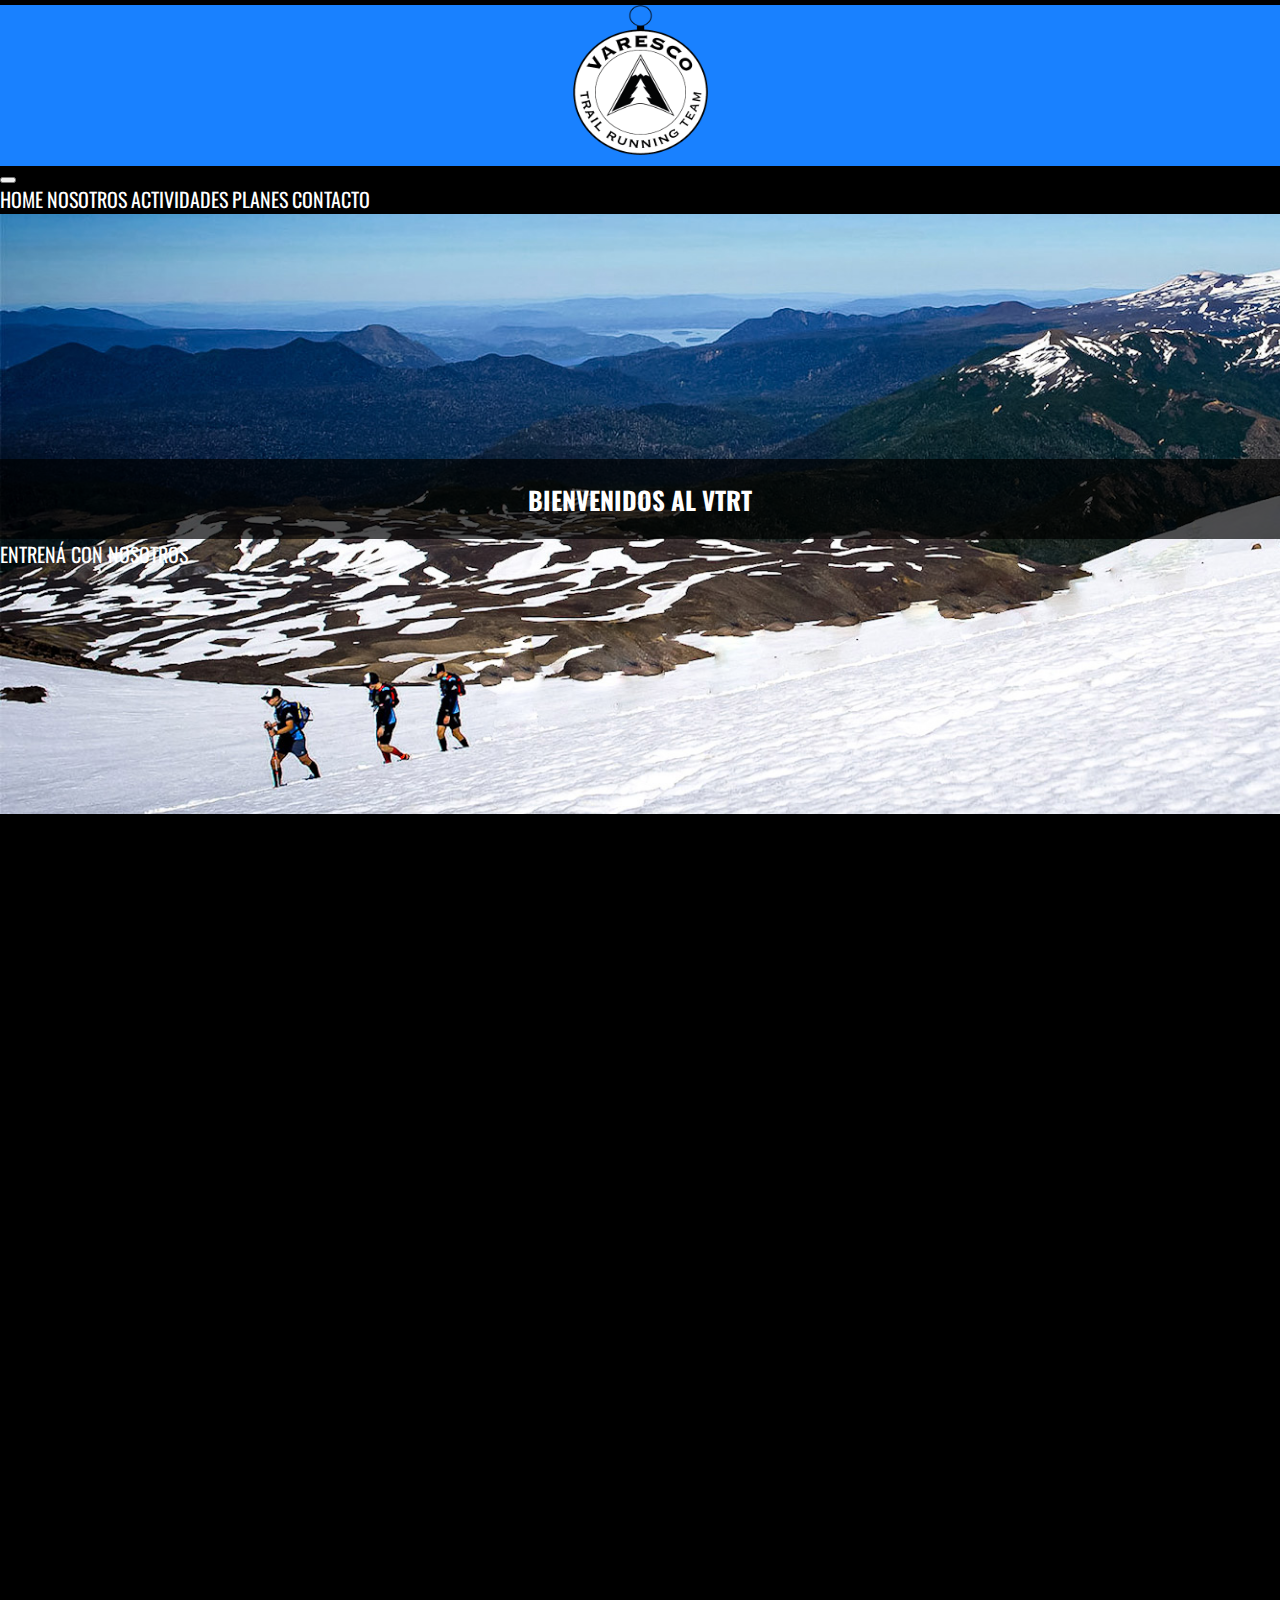
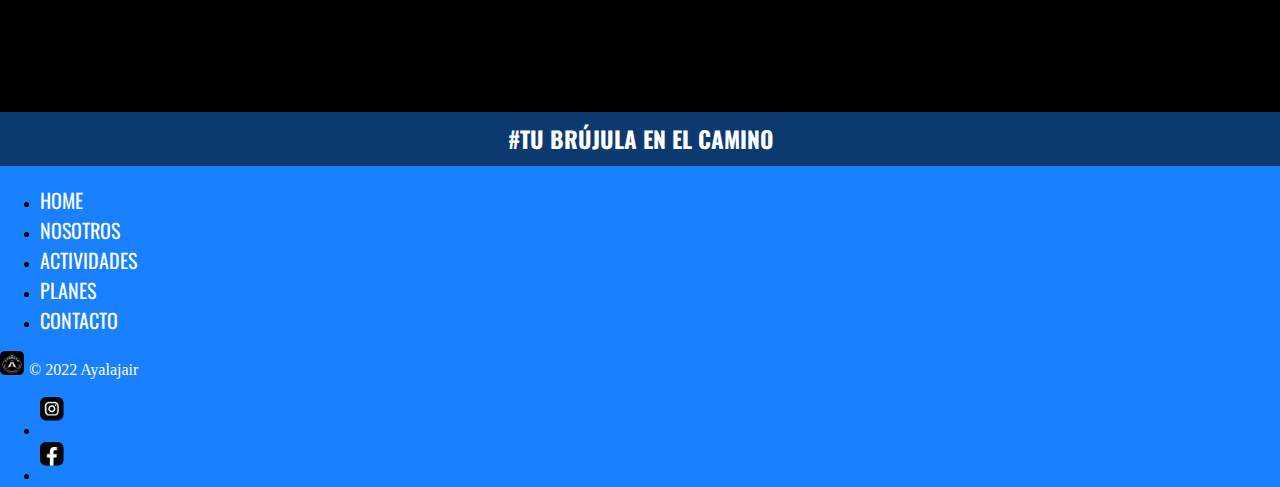
==== commit d236bd6c: "Se modifico el SEO del sitio" ====
--- a/index.html
+++ b/index.html
@@ -5,6 +5,8 @@
     <meta http-equiv="X-UA-Compatible" content="IE=edge">
     <meta name="viewport" content="width=device-width, initial-scale=1.0">
     <title>Varesco Trail Running Team - Home</title>
+    <meta name="description" content="El Varesco Trail Running Team es el equipo ideal tanto para el que le gusta correr en calle, como para el que le gusta correr en la naturaleza. Vas a poder entrenar en grupo, a distancia y disfrutar de los camps.">
+    <meta name="keywords" content="varesco, running, team, correr, deporte, equipo, salud, entrenar, aventura, montaña">
     <link href="https://cdn.jsdelivr.net/npm/bootstrap@5.1.3/dist/css/bootstrap.min.css" rel="stylesheet" integrity="sha384-1BmE4kWBq78iYhFldvKuhfTAU6auU8tT94WrHftjDbrCEXSU1oBoqyl2QvZ6jIW3" crossorigin="anonymous">
     <link rel="stylesheet" href="./css/main.css">
     <link rel="shorcut icon" href="./img/favicon_io/android-chrome-512x512.png">
@@ -49,7 +51,7 @@
         <div class="row row-cols-1  row-cols-3 justify-content-around">
             <div class="card align-items-center my-4 carta" style="width: 18rem;" data-aos="fade-up" >
                 <div class="contenedor__imagen">
-                    <img src="./img/icono_runner.png" alt="icono entrenamiento" >
+                    <img src="./img/icono_runner.png" alt="icono de entrenamiento" >
                 </div>
                 <div class="card-body contenedor__texto">
                     <h3 class="card-title">Entrenamientos Grupales</h3>
@@ -58,7 +60,7 @@
             </div>
             <div class="card align-items-center my-4 carta" style="width: 18rem;" data-aos="fade-up" >
                 <div class="contenedor__imagen">
-                    <img src="./img/icono_laptop.png" alt="icono a distancia" >
+                    <img src="./img/icono_laptop.png" alt="icono de computadora" >
                 </div>
                 <div class="card-body contenedor__texto">
                     <h3 class="card-title">Entrenamiento a Distancia</h3>
@@ -67,7 +69,7 @@
             </div>
             <div class="card align-items-center my-4 carta" style="width: 18rem;" data-aos="fade-up" >
                 <div class="contenedor__imagen">
-                    <img src="./img/icono_carpa.png" alt="icono campamentos" >
+                    <img src="./img/icono_carpa.png" alt="icono de campamentos" >
                 </div>
                 <div class="card-body contenedor__texto">
                     <h3 class="card-title">Camps</h3>
--- a/css/main.css
+++ b/css/main.css
@@ -1,51 +1,7 @@
 @charset "UTF-8";
-html, body, div, span, applet, object, iframe,
-h1, h2, h3, h4, h5, h6, p, blockquote, pre,
-a, abbr, acronym, address, big, cite, code,
-del, dfn, em, img, ins, kbd, q, s, samp,
-small, strike, strong, sub, sup, tt, var,
-b, u, i, center,
-dl, dt, dd, ol, ul, li,
-fieldset, form, label, legend,
-table, caption, tbody, tfoot, thead, tr, th, td,
-article, aside, canvas, details, embed,
-figure, figcaption, footer, header, hgroup,
-menu, nav, output, ruby, section, summary,
-time, mark, audio, video {
+html, body {
   margin: 0;
   padding: 0;
-  border: 0;
-  font-size: 100%;
-  font: inherit;
-  vertical-align: baseline;
-}
-
-article, aside, details, figcaption, figure,
-footer, header, hgroup, menu, nav, section {
-  display: block;
-}
-
-body {
-  line-height: 1;
-}
-
-ol, ul {
-  list-style: none;
-}
-
-blockquote, q {
-  quotes: none;
-}
-
-blockquote:before, blockquote:after,
-q:before, q:after {
-  content: '';
-  content: none;
-}
-
-table {
-  border-collapse: collapse;
-  border-spacing: 0;
 }
 
 html {
@@ -62,6 +18,7 @@
 
 html body h1 {
   font-family: "Oswald", sans-serif;
+  text-transform: uppercase;
   font-size: 25px;
   color: #fff;
 }
@@ -82,10 +39,10 @@
 
 html body a {
   text-decoration: none;
-  color: #fff;
-  font-family: "Oswald", sans-serif;
+  font-family: "Oswald", sans-serif;
+  text-transform: uppercase;
   font-size: 20px;
-  text-transform: uppercase;
+  color: #fff;
 }
 
 html body p {
@@ -119,34 +76,19 @@
 
 .header .header__menu {
   background-color: #000;
-  display: -webkit-box;
-  display: -ms-flexbox;
-  display: flex;
+}
+
+.header .header__menu .menu_texto {
   -webkit-box-pack: center;
       -ms-flex-pack: center;
           justify-content: center;
 }
 
-.header .header__menu .menu_texto {
-  display: -webkit-box;
-  display: -ms-flexbox;
-  display: flex;
-  -webkit-box-pack: center;
-      -ms-flex-pack: center;
-          justify-content: center;
-}
-
 .header .header__menu a {
   text-align: center;
 }
 
-.banner__home {
-  -ms-grid-column: 1;
-  -ms-grid-column-span: 3;
-  grid-column: 1/4;
-  -ms-grid-row: 2;
-  -ms-grid-row-span: 1;
-  grid-row: 2/3;
+.banner__home, .banner__nosotros, .banner__actividades, .banner__planes, .banner__contacto {
   padding-top: 0;
   width: 100%;
   height: auto;
@@ -218,31 +160,15 @@
 }
 
 .banner__nosotros {
-  padding-top: 0;
-  width: 100%;
-  height: auto;
   background-image: url(../img/imagen_nosotros.jpg);
-  background-attachment: fixed;
-  background-size: cover;
-  background-repeat: no-repeat;
-  height: 600px;
-  display: -webkit-box;
-  display: -ms-flexbox;
-  display: flex;
-  -webkit-box-orient: vertical;
-  -webkit-box-direction: normal;
-      -ms-flex-flow: column;
-          flex-flow: column;
-  -webkit-box-pack: center;
-      -ms-flex-pack: center;
-          justify-content: center;
 }
 
 .nosotros, .ubicacion {
   padding: 0;
-}
-
-.nosotros .nosotros__contenido, .ubicacion .nosotros__contenido, .nosotros .ubicacion__contenido, .ubicacion .ubicacion__contenido {
+  /* --------------------------uso de map */
+}
+
+.nosotros .nosotros__contenido--negro, .ubicacion .nosotros__contenido--negro, .nosotros .ubicacion__contenido--negro, .ubicacion .ubicacion__contenido--negro {
   background-color: #000;
   height: auto;
   width: 100%;
@@ -261,9 +187,9 @@
 }
 
 .nosotros .nosotros__contenido--azul, .ubicacion .nosotros__contenido--azul, .nosotros .ubicacion__contenido--azul, .ubicacion .ubicacion__contenido--azul {
+  background-color: #0C3970;
   height: auto;
   width: 100%;
-  background-color: #0C3970;
   display: -webkit-box;
   display: -ms-flexbox;
   display: flex;
@@ -315,6 +241,200 @@
   text-align: justify;
 }
 
+.banner__actividades {
+  background-image: url(../img/imagen__actividades.jpg);
+}
+
+.actividades {
+  padding: 0;
+}
+
+.actividades .galeria {
+  width: 100%;
+  height: auto;
+  overflow: hidden;
+}
+
+.actividades .galeria .galeria__texto {
+  color: #fff;
+  text-align: center;
+  overflow: hidden;
+}
+
+.actividades .galeria .galeria__texto h2 {
+  background-color: #0C3970;
+  padding: 10px;
+}
+
+.actividades .galeria .galeria__texto p {
+  padding: 10px;
+  font-family: "Roboto", sans-serif;
+  text-transform: uppercase;
+}
+
+.actividades .galeria .galeria__fotos {
+  margin: 5px auto;
+  width: 100%;
+  max-width: 1000px;
+  display: -ms-grid;
+  display: grid;
+  -ms-grid-columns: 1fr 1fr 1fr;
+      grid-template-columns: 1fr 1fr 1fr;
+  gap: 10px;
+}
+
+.actividades .galeria .galeria__fotos img {
+  width: 100%;
+  -webkit-filter: blur(1px) brightness(80%);
+          filter: blur(1px) brightness(80%);
+}
+
+.actividades .galeria .galeria__fotos img:hover {
+  -webkit-filter: none;
+          filter: none;
+  -webkit-transform: scale(1.01);
+          transform: scale(1.01);
+}
+
+.banner__planes {
+  background-image: url(../img/imagen_planes.jpg);
+}
+
+.planes {
+  -ms-grid-column: 2;
+  -ms-grid-column-span: 1;
+  grid-column: 2/3;
+  -ms-grid-row: 3;
+  -ms-grid-row-span: 3;
+  grid-row: 3/6;
+  width: 100%;
+  max-width: 1200px;
+  margin: auto;
+  padding-top: 20px;
+  display: -webkit-box;
+  display: -ms-flexbox;
+  display: flex;
+  -webkit-box-pack: space-evenly;
+      -ms-flex-pack: space-evenly;
+          justify-content: space-evenly;
+  -webkit-box-align: center;
+      -ms-flex-align: center;
+          align-items: center;
+  -ms-flex-wrap: wrap;
+      flex-wrap: wrap;
+  background-color: #000;
+}
+
+.planes .planes__tabla {
+  color: #fff;
+  background-color: #000;
+  margin: 10px;
+}
+
+.planes .planes__tabla h2 {
+  font-size: x-large;
+  margin-bottom: 30px;
+}
+
+.planes .planes__tabla h3 {
+  font-size: x-large;
+  margin-bottom: 30px;
+}
+
+.planes .planes__tabla ul {
+  margin-bottom: 40px;
+}
+
+.planes .planes__tabla ul li {
+  font-family: "Roboto", sans-serif;
+  font-weight: 600;
+  list-style: none;
+  margin-bottom: 10px;
+}
+
+.planes .planes__tabla a {
+  font-weight: 600;
+}
+
+.planes .planes__tabla:hover {
+  background-color: #0C3970;
+  -webkit-transform: scale(1.05);
+          transform: scale(1.05);
+  -webkit-transition: 0.2 all;
+  transition: 0.2 all;
+}
+
+.banner__contacto {
+  background-image: url(../img/imagen_contacto.jpg);
+}
+
+.formulario {
+  background-color: #000;
+}
+
+.formulario .formulario__contacto {
+  background-color: #0C3970;
+  padding: 0;
+  margin: 30px auto;
+  height: auto;
+  max-width: 700px;
+  border-radius: 5px;
+  display: -webkit-box;
+  display: -ms-flexbox;
+  display: flex;
+  -webkit-box-pack: center;
+      -ms-flex-pack: center;
+          justify-content: center;
+}
+
+.formulario .formulario__contacto fieldset {
+  width: 100%;
+  margin: 0;
+  border: none;
+  color: #fff;
+  padding: 0;
+}
+
+.formulario .formulario__contacto fieldset legend {
+  font-family: "Oswald", sans-serif;
+  font-size: 17px;
+  text-transform: uppercase;
+  text-align: center;
+  background-color: #1981FF;
+  width: 100%;
+  height: 30px;
+  margin: 0;
+}
+
+.formulario .formulario__contacto fieldset .contacto__campo {
+  font-family: "Roboto", sans-serif;
+  padding: 5px;
+}
+
+.formulario .formulario__contacto fieldset .contacto__campo input {
+  padding: 3px;
+}
+
+.formulario .formulario__contacto fieldset .contacto__campo label {
+  padding: 3px;
+}
+
+.formulario .formulario__contacto .contacto__submit {
+  color: #fff;
+  font-family: "Oswald", sans-serif;
+  font-size: 17px;
+  text-transform: uppercase;
+  background-color: #1981FF;
+  border: none;
+  padding: 3px;
+  margin: 5px 3rem;
+}
+
+.formulario .formulario__contacto .contacto__submit :hover {
+  background-color: #1981FF;
+  border-color: #000;
+}
+
 .footer {
   background-color: #1981FF;
   margin-top: 10px;
@@ -355,29 +475,29 @@
 }
 
 /* media query para tablets */
-@media screen and (max-width: 768px) {
-  h1 {
+@media (max-width: 768px) {
+  html body h1 {
     font-size: 20px;
   }
-  h2 {
+  html body h2 {
     font-size: 17px;
   }
-  h3 {
+  html body h3 {
     font-size: 15px;
   }
-  a {
+  html body a {
     font-size: 15px;
   }
-  p {
+  html body p {
     font-size: 12px;
   }
   /* --------------------------------------header para tablets------------------------------------------- */
-  .header__logo img {
+  .header .header__logo img {
     width: 115px;
     height: 130px;
   }
   /* ------------------------------ Home para tablets---------------------------------------------------- */
-  .banner__home {
+  .banner__home, .banner__nosotros, .banner__actividades, .banner__planes, .banner__contacto {
     background-image: url(../img/imagen_portada-mobile.jpg);
     height: 700px;
   }
@@ -386,48 +506,48 @@
     background-image: url(../img/imagen_nosotros-mobile.jpg);
     height: 700px;
   }
-  .nosotros__contenido {
+  .nosotros .nosotros__contenido, .ubicacion .nosotros__contenido, .nosotros .ubicacion__contenido, .ubicacion .ubicacion__contenido {
     -webkit-box-orient: vertical;
     -webkit-box-direction: normal;
         -ms-flex-direction: column;
             flex-direction: column;
   }
-  .nosotros__contenido--azul {
+  .nosotros .nosotros__contenido--azul, .ubicacion .nosotros__contenido--azul, .nosotros .ubicacion__contenido--azul, .ubicacion .ubicacion__contenido--azul {
     -webkit-box-orient: vertical;
     -webkit-box-direction: normal;
         -ms-flex-direction: column;
             flex-direction: column;
   }
-  .nosotros__media {
+  .nosotros .nosotros__media, .ubicacion .nosotros__media, .nosotros .ubicacion__media, .ubicacion .ubicacion__media {
     height: 300px;
     display: block;
   }
-  .nosotros__media img {
+  .nosotros .nosotros__media img, .ubicacion .nosotros__media img, .nosotros .ubicacion__media img, .ubicacion .ubicacion__media img {
     height: 300px;
     margin: auto;
   }
-  .nosotros__texto {
+  .nosotros .nosotros__media iframe, .ubicacion .nosotros__media iframe, .nosotros .ubicacion__media iframe, .ubicacion .ubicacion__media iframe {
+    height: 250px;
+    width: 300px;
+  }
+  .nosotros .nosotros__texto, .ubicacion .nosotros__texto, .nosotros .ubicacion__texto, .ubicacion .ubicacion__texto {
     width: 80%;
     display: block;
     margin: 10px auto;
     padding: 10px 10px 10px 10px;
   }
-  .nosotros__media iframe {
-    height: 250px;
-    width: 300px;
-  }
   /*-------------------------- Página Actividades para tablets----------------------------- */
   .banner__actividades {
     background-image: url(../img/imagen__actividades-mobile.jpg);
     height: 700px;
   }
-  .galeria__fotos {
+  .actividades .galeria .galeria__fotos {
     display: -ms-grid;
     display: grid;
     -ms-grid-columns: 1fr 1fr;
         grid-template-columns: 1fr 1fr;
   }
-  .galeria__fotos img {
+  .actividades .galeria .galeria__fotos img {
     -webkit-filter: none;
             filter: none;
   }
@@ -441,7 +561,7 @@
     background-image: url(../img/imagen_contacto-mobile.jpg);
     height: 700px;
   }
-  .formulario__contacto {
+  .formulario .formulario__contacto {
     background-color: #0C3970;
     padding: 0;
     margin: 30px auto;
@@ -449,11 +569,85 @@
     width: 400px;
     border-radius: 5px;
   }
-  .formulario__contacto legend {
+  .formulario .formulario__contacto fieldset legend {
     font-size: 16px;
   }
-  .contacto__submit input {
+  .formulario .formulario__contacto .contacto__submit input {
     font-size: 16px;
   }
+  .footer .footer_link {
+    color: #fff;
+  }
+}
+
+/* -----------------------------------mediaqueries para celulares */
+@media screen and (max-width: 480px) {
+  html body h1 {
+    font-size: 17px;
+  }
+  html body h2 {
+    font-size: 15px;
+  }
+  html body h3 {
+    font-size: 14px;
+  }
+  html body a {
+    font-size: 14px;
+  }
+  html body p {
+    font-size: 12px;
+  }
+  /* ----------------------------------------Header para celulares-------------------------------------------------- */
+  .header .header__logo img {
+    width: 105px;
+    height: 120px;
+  }
+  /*-----------------------------------Nosotros para celulares ------------------------------ */
+  .nosotros .nosotros__media, .ubicacion .nosotros__media, .nosotros .ubicacion__media, .ubicacion .ubicacion__media {
+    height: 250px;
+  }
+  .nosotros .nosotros__media img, .ubicacion .nosotros__media img, .nosotros .ubicacion__media img, .ubicacion .ubicacion__media img {
+    height: 250px;
+  }
+  .nosotros .nosotros__media iframe, .ubicacion .nosotros__media iframe, .nosotros .ubicacion__media iframe, .ubicacion .ubicacion__media iframe {
+    height: 250px;
+    width: 250px;
+  }
+  /* -----------------------------Actividades para celulares---------------------------------- */
+  .actividades .galeria .galeria__fotos {
+    display: -ms-grid;
+    display: grid;
+    -ms-grid-columns: 1fr;
+        grid-template-columns: 1fr;
+  }
+  /* -----------------------------Contacto para celulares--------------------- */
+  .formulario .formulario__contacto {
+    background-color: #0C3970;
+    padding: 0;
+    margin: auto;
+    height: auto;
+    width: 80%;
+    border-radius: 5px;
+  }
+  .formulario .formulario__contacto fieldset legend {
+    font-size: 16px;
+    margin: 0;
+  }
+  .formulario .formulario__contacto fieldset .contacto__campo {
+    font-size: 16px;
+  }
+  .formulario .formulario__contacto fieldset .comentario {
+    width: 230px;
+  }
+  .formulario .formulario__contacto .contacto__submit input a {
+    font-size: 16px;
+  }
+  /* -----------------footer para celulares---------------- */
+  .footer .footer_link {
+    font-size: x-small;
+  }
+  .footer .footer_bajo .copy {
+    font-size: x-small;
+  }
 }
 /*# sourceMappingURL=main.css.map */